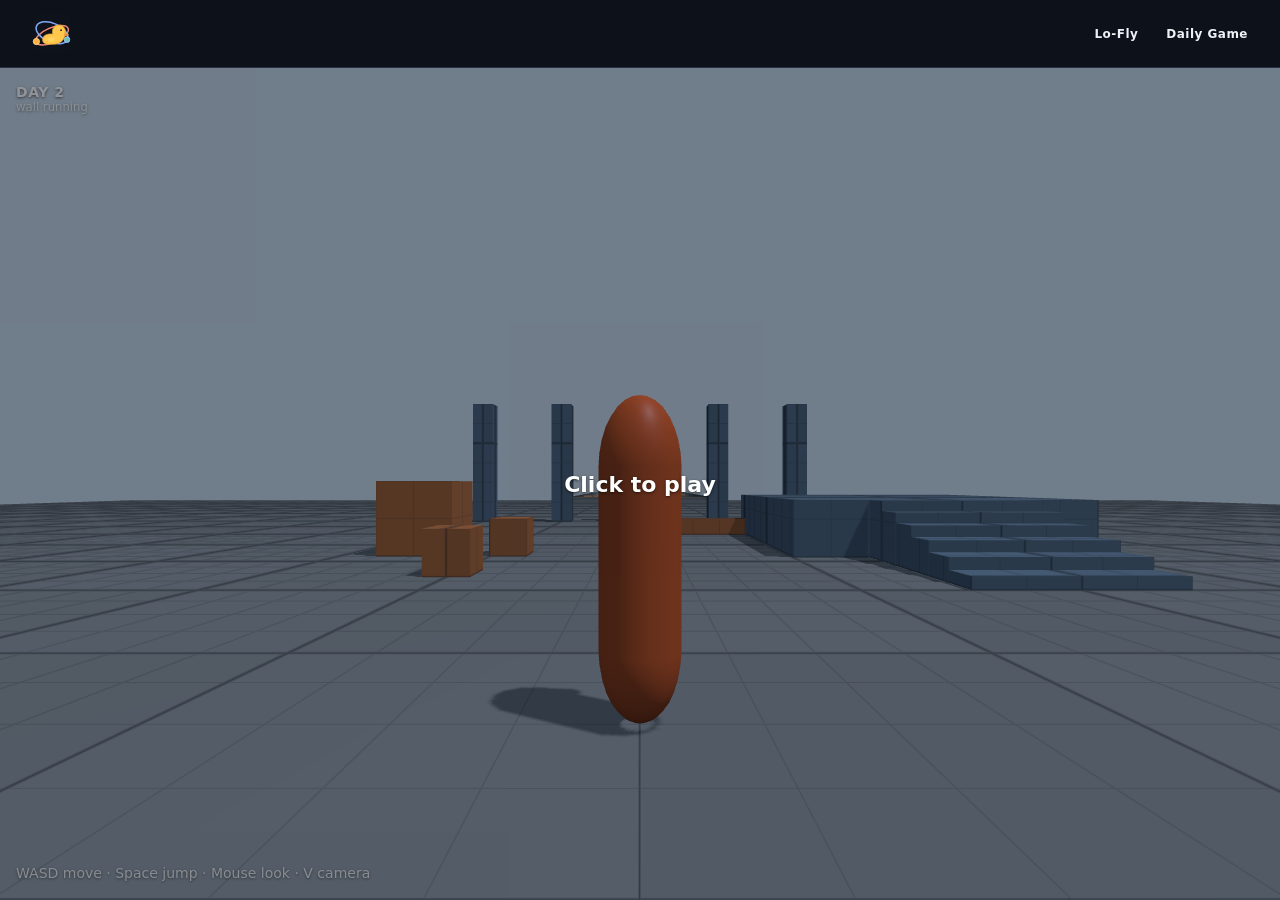
==== daily-game/index.html @ 32e73dc3 "Release jocoly.com: landing page, Lo-Fly 64edd45 and Daily Game c638921 (day 2)" ====
<!doctype html>
<html lang="en">
  <head>
    <meta charset="utf-8" />
    <meta name="viewport" content="width=device-width, initial-scale=1" />
    <meta name="theme-color" content="#0e121a" />
    <meta name="description" content="Day X of adding features from other games into my game. Play the latest build." />
    <title>Daily Game — jocoly.com</title>
    <link rel="icon" href="/assets/favicon-Bn6QUf4g.svg" type="image/svg+xml" />
    <script type="module" crossorigin src="/assets/site-ChT7_HaL.js"></script>
    <script type="module" crossorigin src="/assets/game-shell-DmfnHIkn.js"></script>
    <link rel="stylesheet" crossorigin href="/assets/site-DW9-_5zQ.css">
  </head>
  <body class="game-page">
    <a class="skip-link" href="#game">Skip to game</a>
    <header class="site-header">
      <div class="header-inner">
        <a class="brand-mark" href="/" aria-label="Home"><img src="data:image/svg+xml,%3csvg%20xmlns='http://www.w3.org/2000/svg'%20viewBox='0%200%2064%2064'%3e%3crect%20width='64'%20height='64'%20rx='15'%20fill='%230e121a'/%3e%3cellipse%20cx='32'%20cy='34'%20rx='28'%20ry='12'%20transform='rotate(-23%2032%2034)'%20fill='none'%20stroke='%23f28a77'%20stroke-width='2.4'/%3e%3cellipse%20cx='32'%20cy='30'%20rx='27'%20ry='15'%20transform='rotate(24%2032%2030)'%20fill='none'%20stroke='%237ba9f7'%20stroke-width='2.4'/%3e%3ccircle%20cx='7'%20cy='44'%20r='5'%20fill='%23ffb23f'%20stroke='%23ffe09a'%20stroke-width='1.3'/%3e%3ccircle%20cx='56'%20cy='41'%20r='4.5'%20fill='%2358b7eb'%20stroke='%23d2e9ff'%20stroke-width='1'/%3e%3cpath%20d='M54%2039c-1%200-2%201-2%202%201%200%201%201%202%202l2-1%202%201%201-2-2-1-1-2z'%20fill='%2379c988'/%3e%3cpath%20d='M17%2041c0-5.5%205.5-9%2012.5-9h3.8c-.4-1.3-.6-2.6-.6-3.8%200-6.1%204.6-10.7%2010.4-10.7s10.3%204.6%2010.3%2010.7v1.5l4.9%202.8-5.9%202.6c-1.9%208.1-8.5%2013.3-19.4%2013.3H28C21%2048.4%2017%2046.2%2017%2041Z'%20fill='%23ffc84d'%20stroke='%23e3a039'%20stroke-width='1.2'%20stroke-linejoin='round'/%3e%3cpath%20d='M51%2030.5%2059%2033l-7.4%203.1c.6-1.8.5-3.8-.6-5.6Z'%20fill='%23f28a3b'/%3e%3cpath%20d='M25%2040c4-3%208-3%2012-1-2%204-6%206-11%205'%20fill='%23ffda72'%20opacity='.65'/%3e%3ccircle%20cx='46.5'%20cy='25.8'%20r='1.5'%20fill='%2325252c'/%3e%3c/svg%3e" alt="" /></a>
        <nav class="site-nav" aria-label="Main navigation"><a href="/lo-fly/" data-lo-fly-link>Lo-Fly</a><span aria-current="page">Daily Game</span></nav>
      </div>
    </header>
    <main id="game" aria-label="Daily Game">
      <iframe class="game-frame" src="./play/" title="Daily Game" allow="fullscreen; gamepad" allowfullscreen></iframe>
    </main>
  </body>
</html>
---- assets/site-DW9-_5zQ.css ----
@layer properties{@supports (((-webkit-hyphens:none)) and (not (margin-trim:inline))) or ((-moz-orient:inline) and (not (color:rgb(from red r g b)))){*,:before,:after,::backdrop{--tw-rotate-x:initial;--tw-rotate-y:initial;--tw-rotate-z:initial;--tw-skew-x:initial;--tw-skew-y:initial;--tw-border-style:solid;--tw-shadow:0 0 #0000;--tw-shadow-color:initial;--tw-shadow-alpha:100%;--tw-inset-shadow:0 0 #0000;--tw-inset-shadow-color:initial;--tw-inset-shadow-alpha:100%;--tw-ring-color:initial;--tw-ring-shadow:0 0 #0000;--tw-inset-ring-color:initial;--tw-inset-ring-shadow:0 0 #0000;--tw-ring-inset:initial;--tw-ring-offset-width:0px;--tw-ring-offset-color:#fff;--tw-ring-offset-shadow:0 0 #0000;--tw-outline-style:solid;--tw-blur:initial;--tw-brightness:initial;--tw-contrast:initial;--tw-grayscale:initial;--tw-hue-rotate:initial;--tw-invert:initial;--tw-opacity:initial;--tw-saturate:initial;--tw-sepia:initial;--tw-drop-shadow:initial;--tw-drop-shadow-color:initial;--tw-drop-shadow-alpha:100%;--tw-drop-shadow-size:initial}}}@layer theme{:root,:host{--font-sans:-apple-system, BlinkMacSystemFont, "Segoe UI", Roboto, "Helvetica Neue", "Noto Sans", Arial, sans-serif, "Apple Color Emoji", "Segoe UI Emoji", "Segoe UI Symbol", "Noto Color Emoji";--font-mono:ui-monospace, SFMono-Regular, Menlo, Monaco, Consolas, "Liberation Mono", "Courier New", monospace;--spacing:.25rem;--default-transition-duration:.15s;--default-transition-timing-function:cubic-bezier(.4, 0, .2, 1);--default-font-family:var(--font-sans);--default-mono-font-family:var(--font-mono)}}@layer base{*,:after,:before,::backdrop{box-sizing:border-box;border:0 solid;margin:0;padding:0}::file-selector-button{box-sizing:border-box;border:0 solid;margin:0;padding:0}html,:host{-webkit-text-size-adjust:100%;tab-size:4;line-height:1.5;font-family:var(--default-font-family,-apple-system, BlinkMacSystemFont, "Segoe UI", Roboto, "Helvetica Neue", "Noto Sans", Arial, sans-serif, "Apple Color Emoji", "Segoe UI Emoji", "Segoe UI Symbol", "Noto Color Emoji");font-feature-settings:var(--default-font-feature-settings,normal);font-variation-settings:var(--default-font-variation-settings,normal);-webkit-tap-highlight-color:transparent}hr{height:0;color:inherit;border-top-width:1px}abbr:where([title]){-webkit-text-decoration:underline dotted;text-decoration:underline dotted}h1,h2,h3,h4,h5,h6{font-size:inherit;font-weight:inherit}a{color:inherit;-webkit-text-decoration:inherit;text-decoration:inherit}b,strong{font-weight:bolder}code,kbd,samp,pre{font-family:var(--default-mono-font-family,ui-monospace, SFMono-Regular, Menlo, Monaco, Consolas, "Liberation Mono", "Courier New", monospace);font-feature-settings:var(--default-mono-font-feature-settings,normal);font-variation-settings:var(--default-mono-font-variation-settings,normal);font-size:1em}small{font-size:80%}sub,sup{vertical-align:baseline;font-size:75%;line-height:0;position:relative}sub{bottom:-.25em}sup{top:-.5em}table{text-indent:0;border-color:inherit;border-collapse:collapse}:-moz-focusring:where(:not(iframe)){outline:auto}progress{vertical-align:baseline}summary{display:list-item}ol,ul,menu{list-style:none}img,svg,video,canvas,audio,iframe,embed,object{vertical-align:middle;display:block}img,video{max-width:100%;height:auto}button,input,select,optgroup,textarea{font:inherit;font-feature-settings:inherit;font-variation-settings:inherit;letter-spacing:inherit;color:inherit;opacity:1;background-color:#0000;border-radius:0}::file-selector-button{font:inherit;font-feature-settings:inherit;font-variation-settings:inherit;letter-spacing:inherit;color:inherit;opacity:1;background-color:#0000;border-radius:0}:where(select:is([multiple],[size])) optgroup{font-weight:bolder}:where(select:is([multiple],[size])) optgroup option{padding-inline-start:20px}::file-selector-button{margin-inline-end:4px}::placeholder{opacity:1}@supports (not ((-webkit-appearance:-apple-pay-button))) or (contain-intrinsic-size:1px){::placeholder{color:currentColor}@supports (color:color-mix(in lab,red,red)){::placeholder{color:color-mix(in oklab,currentcolor 50%,transparent)}}}textarea{resize:vertical}::-webkit-search-decoration{-webkit-appearance:none}::-webkit-date-and-time-value{min-height:1lh;text-align:inherit}::-webkit-datetime-edit{display:inline-flex}::-webkit-datetime-edit-fields-wrapper{padding:0}::-webkit-datetime-edit{padding-block:0}::-webkit-datetime-edit-year-field{padding-block:0}::-webkit-datetime-edit-month-field{padding-block:0}::-webkit-datetime-edit-day-field{padding-block:0}::-webkit-datetime-edit-hour-field{padding-block:0}::-webkit-datetime-edit-minute-field{padding-block:0}::-webkit-datetime-edit-second-field{padding-block:0}::-webkit-datetime-edit-millisecond-field{padding-block:0}::-webkit-datetime-edit-meridiem-field{padding-block:0}::-webkit-calendar-picker-indicator{line-height:1}:-moz-ui-invalid{box-shadow:none}button,input:where([type=button],[type=reset],[type=submit]){appearance:button}::file-selector-button{appearance:button}::-webkit-inner-spin-button{height:auto}::-webkit-outer-spin-button{height:auto}[hidden]:where(:not([hidden=until-found])){display:none!important}}@layer components;@layer utilities{.visible{visibility:visible}.sr-only{clip-path:inset(50%);white-space:nowrap;border-width:0;width:1px;height:1px;margin:-1px;padding:0;position:absolute;overflow:hidden}.fixed{position:fixed}.relative{position:relative}.static{position:static}.block{display:block}.grid{display:grid}.hidden{display:none}.h-9{height:calc(var(--spacing) * 9)}.transform{transform:var(--tw-rotate-x,) var(--tw-rotate-y,) var(--tw-rotate-z,) var(--tw-skew-x,) var(--tw-skew-y,)}.border{border-style:var(--tw-border-style);border-width:1px}.italic{font-style:italic}.antialiased{-webkit-font-smoothing:antialiased;-moz-osx-font-smoothing:grayscale}.shadow{--tw-shadow:0 1px 3px 0 var(--tw-shadow-color,#0000001a), 0 1px 2px -1px var(--tw-shadow-color,#0000001a);box-shadow:var(--tw-inset-shadow),var(--tw-inset-ring-shadow),var(--tw-ring-offset-shadow),var(--tw-ring-shadow),var(--tw-shadow)}.ring{--tw-ring-shadow:var(--tw-ring-inset,) 0 0 0 calc(1px + var(--tw-ring-offset-width)) var(--tw-ring-color,currentcolor);box-shadow:var(--tw-inset-shadow),var(--tw-inset-ring-shadow),var(--tw-ring-offset-shadow),var(--tw-ring-shadow),var(--tw-shadow)}.outline{outline-style:var(--tw-outline-style);outline-width:1px}.invert{--tw-invert:invert(100%);filter:var(--tw-blur,) var(--tw-brightness,) var(--tw-contrast,) var(--tw-grayscale,) var(--tw-hue-rotate,) var(--tw-invert,) var(--tw-saturate,) var(--tw-sepia,) var(--tw-drop-shadow,)}.filter{filter:var(--tw-blur,) var(--tw-brightness,) var(--tw-contrast,) var(--tw-grayscale,) var(--tw-hue-rotate,) var(--tw-invert,) var(--tw-saturate,) var(--tw-sepia,) var(--tw-drop-shadow,)}.transition{transition-property:color,background-color,border-color,outline-color,text-decoration-color,fill,stroke,--tw-gradient-from,--tw-gradient-via,--tw-gradient-to,opacity,box-shadow,transform,translate,scale,rotate,filter,-webkit-backdrop-filter,backdrop-filter,display,content-visibility,overlay,pointer-events;transition-timing-function:var(--tw-ease,var(--default-transition-timing-function));transition-duration:var(--tw-duration,var(--default-transition-duration))}}:root{color-scheme:dark}html{scroll-behavior:smooth}body{color:#eef1f6;background:#0e121a;flex-direction:column;min-height:100svh;margin:0;font-family:Inter,ui-sans-serif,system-ui,sans-serif;display:flex}a{color:inherit;text-decoration:none}button{font:inherit}a:focus-visible,button:focus-visible{outline-offset:5px;outline:2px solid #aabdff}.sr-only{clip:rect(0,0,0,0);white-space:nowrap;border:0;width:1px;height:1px;margin:-1px;padding:0;position:absolute;overflow:hidden}.skip-link{z-index:100;color:#0e121a;background:#e8edff;padding:10px 14px;position:fixed;top:-70px;left:12px}.skip-link:focus{top:12px}.site-header{-webkit-backdrop-filter:blur(18px);backdrop-filter:blur(18px);z-index:5;background:#0e121aeb;border-bottom:1px solid #293140;flex:none;height:68px}.header-inner{justify-content:space-between;align-items:center;width:min(100% - 64px,1280px);height:100%;margin-inline:auto;display:flex}.brand-mark{place-items:center;width:40px;height:40px;display:grid}.brand-mark img{width:40px;height:40px;display:block}.site-nav{letter-spacing:.04em;gap:28px;font-size:12px;font-weight:650;display:flex}.site-nav a,.site-nav [aria-current=page]{align-items:center;padding:12px 0;display:inline-flex}.site-nav a:hover{color:#aabdff}main{flex:1;min-height:0;display:grid}.hero{isolation:isolate;place-items:center;min-height:calc(100svh - 130px);display:grid;position:relative;overflow:hidden}.space-field,.space-objects{pointer-events:none;width:100%;height:100%;display:block;position:absolute;inset:0}.space-field{z-index:0}.space-objects{z-index:1;opacity:.65}.hero-art{aspect-ratio:1;z-index:2;pointer-events:none;width:min(100vw - 32px,100svh - 142px,850px);position:relative}.art-halo{filter:blur(38px);background:radial-gradient(circle,#d4933222 4%,#4b68a31b 47%,#0000 76%);border-radius:50%;position:absolute;inset:11%}.scene-canvas{opacity:0;pointer-events:none;width:100%;height:100%;transition:opacity .4s;display:block;position:absolute;inset:0}.hero-art.scene-ready .scene-canvas{opacity:1}.duck-hit-target{z-index:1;pointer-events:auto;touch-action:pan-y;background:0 0;border:0;width:56%;height:67%;padding:0;position:absolute;top:17%;left:22%}.duck-hit-target:disabled{pointer-events:none}.duck-hit-target:focus-visible{border-radius:50%;outline:2px solid #aabdff}.site-footer{color:#8f9aae;letter-spacing:.09em;border-top:1px solid #30394a;flex:none;justify-content:space-between;align-items:center;width:min(100% - 64px,1280px);min-height:60px;margin-inline:auto;font-size:10px;font-weight:650;display:flex}.game-page{height:100svh;overflow:hidden}.game-page main{flex:1;min-height:0;display:block}.game-frame{background:#101b22;border:0;width:100%;height:100%;display:block}@media(max-width:520px){.site-header{height:58px}.header-inner,.site-footer{width:calc(100% - 36px)}.hero{min-height:calc(100svh - 112px)}.hero-art{width:min(100vw - 4px,100svh - 126px)}.site-footer{min-height:54px}}@media(prefers-reduced-motion:reduce){html{scroll-behavior:auto}.scene-canvas{transition:none}}@property --tw-rotate-x{syntax:"*";inherits:false}@property --tw-rotate-y{syntax:"*";inherits:false}@property --tw-rotate-z{syntax:"*";inherits:false}@property --tw-skew-x{syntax:"*";inherits:false}@property --tw-skew-y{syntax:"*";inherits:false}@property --tw-border-style{syntax:"*";inherits:false;initial-value:solid}@property --tw-shadow{syntax:"*";inherits:false;initial-value:0 0 #0000}@property --tw-shadow-color{syntax:"*";inherits:false}@property --tw-shadow-alpha{syntax:"<percentage>";inherits:false;initial-value:100%}@property --tw-inset-shadow{syntax:"*";inherits:false;initial-value:0 0 #0000}@property --tw-inset-shadow-color{syntax:"*";inherits:false}@property --tw-inset-shadow-alpha{syntax:"<percentage>";inherits:false;initial-value:100%}@property --tw-ring-color{syntax:"*";inherits:false}@property --tw-ring-shadow{syntax:"*";inherits:false;initial-value:0 0 #0000}@property --tw-inset-ring-color{syntax:"*";inherits:false}@property --tw-inset-ring-shadow{syntax:"*";inherits:false;initial-value:0 0 #0000}@property --tw-ring-inset{syntax:"*";inherits:false}@property --tw-ring-offset-width{syntax:"<length>";inherits:false;initial-value:0}@property --tw-ring-offset-color{syntax:"*";inherits:false;initial-value:#fff}@property --tw-ring-offset-shadow{syntax:"*";inherits:false;initial-value:0 0 #0000}@property --tw-outline-style{syntax:"*";inherits:false;initial-value:solid}@property --tw-blur{syntax:"*";inherits:false}@property --tw-brightness{syntax:"*";inherits:false}@property --tw-contrast{syntax:"*";inherits:false}@property --tw-grayscale{syntax:"*";inherits:false}@property --tw-hue-rotate{syntax:"*";inherits:false}@property --tw-invert{syntax:"*";inherits:false}@property --tw-opacity{syntax:"*";inherits:false}@property --tw-saturate{syntax:"*";inherits:false}@property --tw-sepia{syntax:"*";inherits:false}@property --tw-drop-shadow{syntax:"*";inherits:false}@property --tw-drop-shadow-color{syntax:"*";inherits:false}@property --tw-drop-shadow-alpha{syntax:"<percentage>";inherits:false;initial-value:100%}@property --tw-drop-shadow-size{syntax:"*";inherits:false}
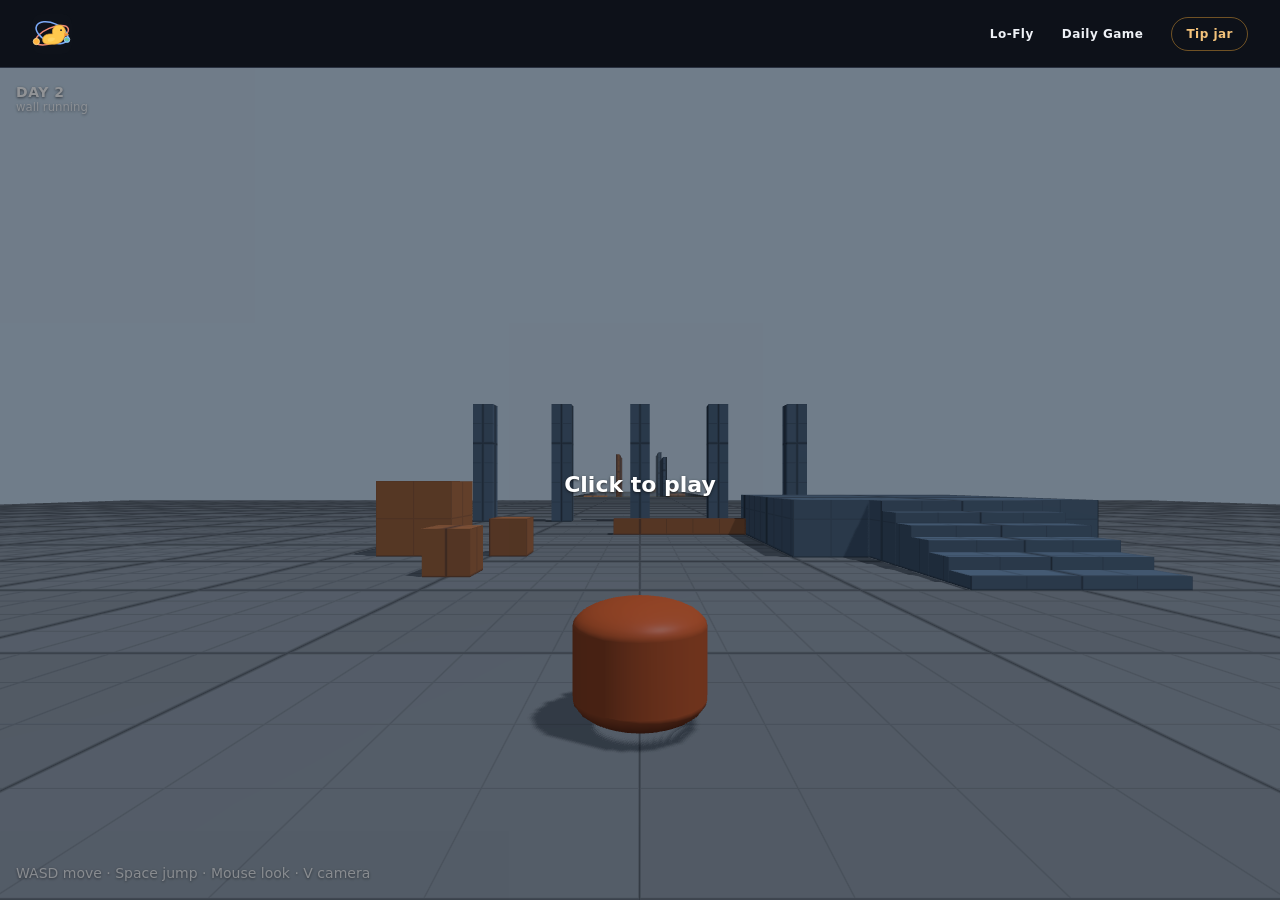
==== commit 7e6a02cf: "Release the Ko-fi tip jar from jocoly-site faf30bc with Lo-Fly 64edd45 and Daily Game c638921" ====
--- a/daily-game/index.html
+++ b/daily-game/index.html
@@ -7,16 +7,19 @@
     <meta name="description" content="Day X of adding features from other games into my game. Play the latest build." />
     <title>Daily Game — jocoly.com</title>
     <link rel="icon" href="/assets/favicon-Bn6QUf4g.svg" type="image/svg+xml" />
-    <script type="module" crossorigin src="/assets/site-ChT7_HaL.js"></script>
-    <script type="module" crossorigin src="/assets/game-shell-DmfnHIkn.js"></script>
-    <link rel="stylesheet" crossorigin href="/assets/site-DW9-_5zQ.css">
+    <script type="module" crossorigin src="/assets/site-DMFkicKi.js"></script>
+    <script type="module" crossorigin src="/assets/game-shell-CRyzsIb9.js"></script>
+    <link rel="stylesheet" crossorigin href="/assets/site-DRR5UtnZ.css">
   </head>
   <body class="game-page">
     <a class="skip-link" href="#game">Skip to game</a>
     <header class="site-header">
       <div class="header-inner">
         <a class="brand-mark" href="/" aria-label="Home"><img src="data:image/svg+xml,%3csvg%20xmlns='http://www.w3.org/2000/svg'%20viewBox='0%200%2064%2064'%3e%3crect%20width='64'%20height='64'%20rx='15'%20fill='%230e121a'/%3e%3cellipse%20cx='32'%20cy='34'%20rx='28'%20ry='12'%20transform='rotate(-23%2032%2034)'%20fill='none'%20stroke='%23f28a77'%20stroke-width='2.4'/%3e%3cellipse%20cx='32'%20cy='30'%20rx='27'%20ry='15'%20transform='rotate(24%2032%2030)'%20fill='none'%20stroke='%237ba9f7'%20stroke-width='2.4'/%3e%3ccircle%20cx='7'%20cy='44'%20r='5'%20fill='%23ffb23f'%20stroke='%23ffe09a'%20stroke-width='1.3'/%3e%3ccircle%20cx='56'%20cy='41'%20r='4.5'%20fill='%2358b7eb'%20stroke='%23d2e9ff'%20stroke-width='1'/%3e%3cpath%20d='M54%2039c-1%200-2%201-2%202%201%200%201%201%202%202l2-1%202%201%201-2-2-1-1-2z'%20fill='%2379c988'/%3e%3cpath%20d='M17%2041c0-5.5%205.5-9%2012.5-9h3.8c-.4-1.3-.6-2.6-.6-3.8%200-6.1%204.6-10.7%2010.4-10.7s10.3%204.6%2010.3%2010.7v1.5l4.9%202.8-5.9%202.6c-1.9%208.1-8.5%2013.3-19.4%2013.3H28C21%2048.4%2017%2046.2%2017%2041Z'%20fill='%23ffc84d'%20stroke='%23e3a039'%20stroke-width='1.2'%20stroke-linejoin='round'/%3e%3cpath%20d='M51%2030.5%2059%2033l-7.4%203.1c.6-1.8.5-3.8-.6-5.6Z'%20fill='%23f28a3b'/%3e%3cpath%20d='M25%2040c4-3%208-3%2012-1-2%204-6%206-11%205'%20fill='%23ffda72'%20opacity='.65'/%3e%3ccircle%20cx='46.5'%20cy='25.8'%20r='1.5'%20fill='%2325252c'/%3e%3c/svg%3e" alt="" /></a>
-        <nav class="site-nav" aria-label="Main navigation"><a href="/lo-fly/" data-lo-fly-link>Lo-Fly</a><span aria-current="page">Daily Game</span></nav>
+        <div class="header-actions">
+          <nav class="site-nav" aria-label="Main navigation"><a href="/lo-fly/" data-lo-fly-link>Lo-Fly</a><span aria-current="page">Daily Game</span></nav>
+          <a class="tip-jar" href="https://ko-fi.com/jocoly" target="_blank" rel="noopener" aria-label="Tip jar on Ko-fi (opens in a new tab)">Tip jar</a>
+        </div>
       </div>
     </header>
     <main id="game" aria-label="Daily Game">
--- a/assets/site-DRR5UtnZ.css
+++ b/assets/site-DRR5UtnZ.css
@@ -0,0 +1 @@
+@layer properties{@supports (((-webkit-hyphens:none)) and (not (margin-trim:inline))) or ((-moz-orient:inline) and (not (color:rgb(from red r g b)))){*,:before,:after,::backdrop{--tw-rotate-x:initial;--tw-rotate-y:initial;--tw-rotate-z:initial;--tw-skew-x:initial;--tw-skew-y:initial;--tw-border-style:solid;--tw-shadow:0 0 #0000;--tw-shadow-color:initial;--tw-shadow-alpha:100%;--tw-inset-shadow:0 0 #0000;--tw-inset-shadow-color:initial;--tw-inset-shadow-alpha:100%;--tw-ring-color:initial;--tw-ring-shadow:0 0 #0000;--tw-inset-ring-color:initial;--tw-inset-ring-shadow:0 0 #0000;--tw-ring-inset:initial;--tw-ring-offset-width:0px;--tw-ring-offset-color:#fff;--tw-ring-offset-shadow:0 0 #0000;--tw-outline-style:solid;--tw-blur:initial;--tw-brightness:initial;--tw-contrast:initial;--tw-grayscale:initial;--tw-hue-rotate:initial;--tw-invert:initial;--tw-opacity:initial;--tw-saturate:initial;--tw-sepia:initial;--tw-drop-shadow:initial;--tw-drop-shadow-color:initial;--tw-drop-shadow-alpha:100%;--tw-drop-shadow-size:initial}}}@layer theme{:root,:host{--font-sans:-apple-system, BlinkMacSystemFont, "Segoe UI", Roboto, "Helvetica Neue", "Noto Sans", Arial, sans-serif, "Apple Color Emoji", "Segoe UI Emoji", "Segoe UI Symbol", "Noto Color Emoji";--font-mono:ui-monospace, SFMono-Regular, Menlo, Monaco, Consolas, "Liberation Mono", "Courier New", monospace;--spacing:.25rem;--default-transition-duration:.15s;--default-transition-timing-function:cubic-bezier(.4, 0, .2, 1);--default-font-family:var(--font-sans);--default-mono-font-family:var(--font-mono)}}@layer base{*,:after,:before,::backdrop{box-sizing:border-box;border:0 solid;margin:0;padding:0}::file-selector-button{box-sizing:border-box;border:0 solid;margin:0;padding:0}html,:host{-webkit-text-size-adjust:100%;tab-size:4;line-height:1.5;font-family:var(--default-font-family,-apple-system, BlinkMacSystemFont, "Segoe UI", Roboto, "Helvetica Neue", "Noto Sans", Arial, sans-serif, "Apple Color Emoji", "Segoe UI Emoji", "Segoe UI Symbol", "Noto Color Emoji");font-feature-settings:var(--default-font-feature-settings,normal);font-variation-settings:var(--default-font-variation-settings,normal);-webkit-tap-highlight-color:transparent}hr{height:0;color:inherit;border-top-width:1px}abbr:where([title]){-webkit-text-decoration:underline dotted;text-decoration:underline dotted}h1,h2,h3,h4,h5,h6{font-size:inherit;font-weight:inherit}a{color:inherit;-webkit-text-decoration:inherit;text-decoration:inherit}b,strong{font-weight:bolder}code,kbd,samp,pre{font-family:var(--default-mono-font-family,ui-monospace, SFMono-Regular, Menlo, Monaco, Consolas, "Liberation Mono", "Courier New", monospace);font-feature-settings:var(--default-mono-font-feature-settings,normal);font-variation-settings:var(--default-mono-font-variation-settings,normal);font-size:1em}small{font-size:80%}sub,sup{vertical-align:baseline;font-size:75%;line-height:0;position:relative}sub{bottom:-.25em}sup{top:-.5em}table{text-indent:0;border-color:inherit;border-collapse:collapse}:-moz-focusring:where(:not(iframe)){outline:auto}progress{vertical-align:baseline}summary{display:list-item}ol,ul,menu{list-style:none}img,svg,video,canvas,audio,iframe,embed,object{vertical-align:middle;display:block}img,video{max-width:100%;height:auto}button,input,select,optgroup,textarea{font:inherit;font-feature-settings:inherit;font-variation-settings:inherit;letter-spacing:inherit;color:inherit;opacity:1;background-color:#0000;border-radius:0}::file-selector-button{font:inherit;font-feature-settings:inherit;font-variation-settings:inherit;letter-spacing:inherit;color:inherit;opacity:1;background-color:#0000;border-radius:0}:where(select:is([multiple],[size])) optgroup{font-weight:bolder}:where(select:is([multiple],[size])) optgroup option{padding-inline-start:20px}::file-selector-button{margin-inline-end:4px}::placeholder{opacity:1}@supports (not ((-webkit-appearance:-apple-pay-button))) or (contain-intrinsic-size:1px){::placeholder{color:currentColor}@supports (color:color-mix(in lab,red,red)){::placeholder{color:color-mix(in oklab,currentcolor 50%,transparent)}}}textarea{resize:vertical}::-webkit-search-decoration{-webkit-appearance:none}::-webkit-date-and-time-value{min-height:1lh;text-align:inherit}::-webkit-datetime-edit{display:inline-flex}::-webkit-datetime-edit-fields-wrapper{padding:0}::-webkit-datetime-edit{padding-block:0}::-webkit-datetime-edit-year-field{padding-block:0}::-webkit-datetime-edit-month-field{padding-block:0}::-webkit-datetime-edit-day-field{padding-block:0}::-webkit-datetime-edit-hour-field{padding-block:0}::-webkit-datetime-edit-minute-field{padding-block:0}::-webkit-datetime-edit-second-field{padding-block:0}::-webkit-datetime-edit-millisecond-field{padding-block:0}::-webkit-datetime-edit-meridiem-field{padding-block:0}::-webkit-calendar-picker-indicator{line-height:1}:-moz-ui-invalid{box-shadow:none}button,input:where([type=button],[type=reset],[type=submit]){appearance:button}::file-selector-button{appearance:button}::-webkit-inner-spin-button{height:auto}::-webkit-outer-spin-button{height:auto}[hidden]:where(:not([hidden=until-found])){display:none!important}}@layer components;@layer utilities{.visible{visibility:visible}.sr-only{clip-path:inset(50%);white-space:nowrap;border-width:0;width:1px;height:1px;margin:-1px;padding:0;position:absolute;overflow:hidden}.fixed{position:fixed}.relative{position:relative}.static{position:static}.block{display:block}.grid{display:grid}.hidden{display:none}.h-9{height:calc(var(--spacing) * 9)}.transform{transform:var(--tw-rotate-x,) var(--tw-rotate-y,) var(--tw-rotate-z,) var(--tw-skew-x,) var(--tw-skew-y,)}.border{border-style:var(--tw-border-style);border-width:1px}.italic{font-style:italic}.antialiased{-webkit-font-smoothing:antialiased;-moz-osx-font-smoothing:grayscale}.shadow{--tw-shadow:0 1px 3px 0 var(--tw-shadow-color,#0000001a), 0 1px 2px -1px var(--tw-shadow-color,#0000001a);box-shadow:var(--tw-inset-shadow),var(--tw-inset-ring-shadow),var(--tw-ring-offset-shadow),var(--tw-ring-shadow),var(--tw-shadow)}.ring{--tw-ring-shadow:var(--tw-ring-inset,) 0 0 0 calc(1px + var(--tw-ring-offset-width)) var(--tw-ring-color,currentcolor);box-shadow:var(--tw-inset-shadow),var(--tw-inset-ring-shadow),var(--tw-ring-offset-shadow),var(--tw-ring-shadow),var(--tw-shadow)}.outline{outline-style:var(--tw-outline-style);outline-width:1px}.invert{--tw-invert:invert(100%);filter:var(--tw-blur,) var(--tw-brightness,) var(--tw-contrast,) var(--tw-grayscale,) var(--tw-hue-rotate,) var(--tw-invert,) var(--tw-saturate,) var(--tw-sepia,) var(--tw-drop-shadow,)}.filter{filter:var(--tw-blur,) var(--tw-brightness,) var(--tw-contrast,) var(--tw-grayscale,) var(--tw-hue-rotate,) var(--tw-invert,) var(--tw-saturate,) var(--tw-sepia,) var(--tw-drop-shadow,)}.transition{transition-property:color,background-color,border-color,outline-color,text-decoration-color,fill,stroke,--tw-gradient-from,--tw-gradient-via,--tw-gradient-to,opacity,box-shadow,transform,translate,scale,rotate,filter,-webkit-backdrop-filter,backdrop-filter,display,content-visibility,overlay,pointer-events;transition-timing-function:var(--tw-ease,var(--default-transition-timing-function));transition-duration:var(--tw-duration,var(--default-transition-duration))}}:root{color-scheme:dark}html{scroll-behavior:smooth}body{color:#eef1f6;background:#0e121a;flex-direction:column;min-height:100svh;margin:0;font-family:Inter,ui-sans-serif,system-ui,sans-serif;display:flex}a{color:inherit;text-decoration:none}button{font:inherit}a:focus-visible,button:focus-visible{outline-offset:5px;outline:2px solid #aabdff}.sr-only{clip:rect(0,0,0,0);white-space:nowrap;border:0;width:1px;height:1px;margin:-1px;padding:0;position:absolute;overflow:hidden}.skip-link{z-index:100;color:#0e121a;background:#e8edff;padding:10px 14px;position:fixed;top:-70px;left:12px}.skip-link:focus{top:12px}.site-header{-webkit-backdrop-filter:blur(18px);backdrop-filter:blur(18px);z-index:5;background:#0e121aeb;border-bottom:1px solid #293140;flex:none;height:68px}.header-inner{justify-content:space-between;align-items:center;width:min(100% - 64px,1280px);height:100%;margin-inline:auto;display:flex}.brand-mark{place-items:center;width:40px;height:40px;display:grid}.brand-mark img{width:40px;height:40px;display:block}.site-nav{letter-spacing:.04em;gap:28px;font-size:12px;font-weight:650;display:flex}.site-nav a,.site-nav [aria-current=page]{align-items:center;padding:12px 0;display:inline-flex}.site-nav a:hover{color:#aabdff}.header-actions{align-items:center;gap:28px;display:flex}.tip-jar{color:#f3c27a;letter-spacing:.04em;white-space:nowrap;border:1px solid #d4933280;border-radius:999px;align-items:center;padding:7px 14px;font-size:12px;font-weight:650;transition:background-color .15s,border-color .15s;display:inline-flex}.tip-jar:hover{background:#d4933224;border-color:#d49332}main{flex:1;min-height:0;display:grid}.hero{isolation:isolate;place-items:center;min-height:calc(100svh - 130px);display:grid;position:relative;overflow:hidden}.space-field,.space-objects{pointer-events:none;width:100%;height:100%;display:block;position:absolute;inset:0}.space-field{z-index:0}.space-objects{z-index:1;opacity:.65}.hero-art{aspect-ratio:1;z-index:2;pointer-events:none;width:min(100vw - 32px,100svh - 142px,850px);position:relative}.art-halo{filter:blur(38px);background:radial-gradient(circle,#d4933222 4%,#4b68a31b 47%,#0000 76%);border-radius:50%;position:absolute;inset:11%}.scene-canvas{opacity:0;pointer-events:none;width:100%;height:100%;transition:opacity .4s;display:block;position:absolute;inset:0}.hero-art.scene-ready .scene-canvas{opacity:1}.duck-hit-target{z-index:1;pointer-events:auto;touch-action:pan-y;background:0 0;border:0;width:56%;height:67%;padding:0;position:absolute;top:17%;left:22%}.duck-hit-target:disabled{pointer-events:none}.duck-hit-target:focus-visible{border-radius:50%;outline:2px solid #aabdff}.site-footer{color:#8f9aae;letter-spacing:.09em;border-top:1px solid #30394a;flex:none;justify-content:space-between;align-items:center;width:min(100% - 64px,1280px);min-height:60px;margin-inline:auto;font-size:10px;font-weight:650;display:flex}.game-page{height:100svh;overflow:hidden}.game-page main{flex:1;min-height:0;display:block}.game-frame{background:#101b22;border:0;width:100%;height:100%;display:block}@media(max-width:520px){.site-header{height:58px}.header-inner,.site-footer{width:calc(100% - 36px)}.header-actions,.site-nav{gap:18px}.tip-jar{padding:6px 11px}.hero{min-height:calc(100svh - 112px)}.hero-art{width:min(100vw - 4px,100svh - 126px)}.site-footer{min-height:54px}}@media(prefers-reduced-motion:reduce){html{scroll-behavior:auto}.scene-canvas{transition:none}}@property --tw-rotate-x{syntax:"*";inherits:false}@property --tw-rotate-y{syntax:"*";inherits:false}@property --tw-rotate-z{syntax:"*";inherits:false}@property --tw-skew-x{syntax:"*";inherits:false}@property --tw-skew-y{syntax:"*";inherits:false}@property --tw-border-style{syntax:"*";inherits:false;initial-value:solid}@property --tw-shadow{syntax:"*";inherits:false;initial-value:0 0 #0000}@property --tw-shadow-color{syntax:"*";inherits:false}@property --tw-shadow-alpha{syntax:"<percentage>";inherits:false;initial-value:100%}@property --tw-inset-shadow{syntax:"*";inherits:false;initial-value:0 0 #0000}@property --tw-inset-shadow-color{syntax:"*";inherits:false}@property --tw-inset-shadow-alpha{syntax:"<percentage>";inherits:false;initial-value:100%}@property --tw-ring-color{syntax:"*";inherits:false}@property --tw-ring-shadow{syntax:"*";inherits:false;initial-value:0 0 #0000}@property --tw-inset-ring-color{syntax:"*";inherits:false}@property --tw-inset-ring-shadow{syntax:"*";inherits:false;initial-value:0 0 #0000}@property --tw-ring-inset{syntax:"*";inherits:false}@property --tw-ring-offset-width{syntax:"<length>";inherits:false;initial-value:0}@property --tw-ring-offset-color{syntax:"*";inherits:false;initial-value:#fff}@property --tw-ring-offset-shadow{syntax:"*";inherits:false;initial-value:0 0 #0000}@property --tw-outline-style{syntax:"*";inherits:false;initial-value:solid}@property --tw-blur{syntax:"*";inherits:false}@property --tw-brightness{syntax:"*";inherits:false}@property --tw-contrast{syntax:"*";inherits:false}@property --tw-grayscale{syntax:"*";inherits:false}@property --tw-hue-rotate{syntax:"*";inherits:false}@property --tw-invert{syntax:"*";inherits:false}@property --tw-opacity{syntax:"*";inherits:false}@property --tw-saturate{syntax:"*";inherits:false}@property --tw-sepia{syntax:"*";inherits:false}@property --tw-drop-shadow{syntax:"*";inherits:false}@property --tw-drop-shadow-color{syntax:"*";inherits:false}@property --tw-drop-shadow-alpha{syntax:"<percentage>";inherits:false;initial-value:100%}@property --tw-drop-shadow-size{syntax:"*";inherits:false}
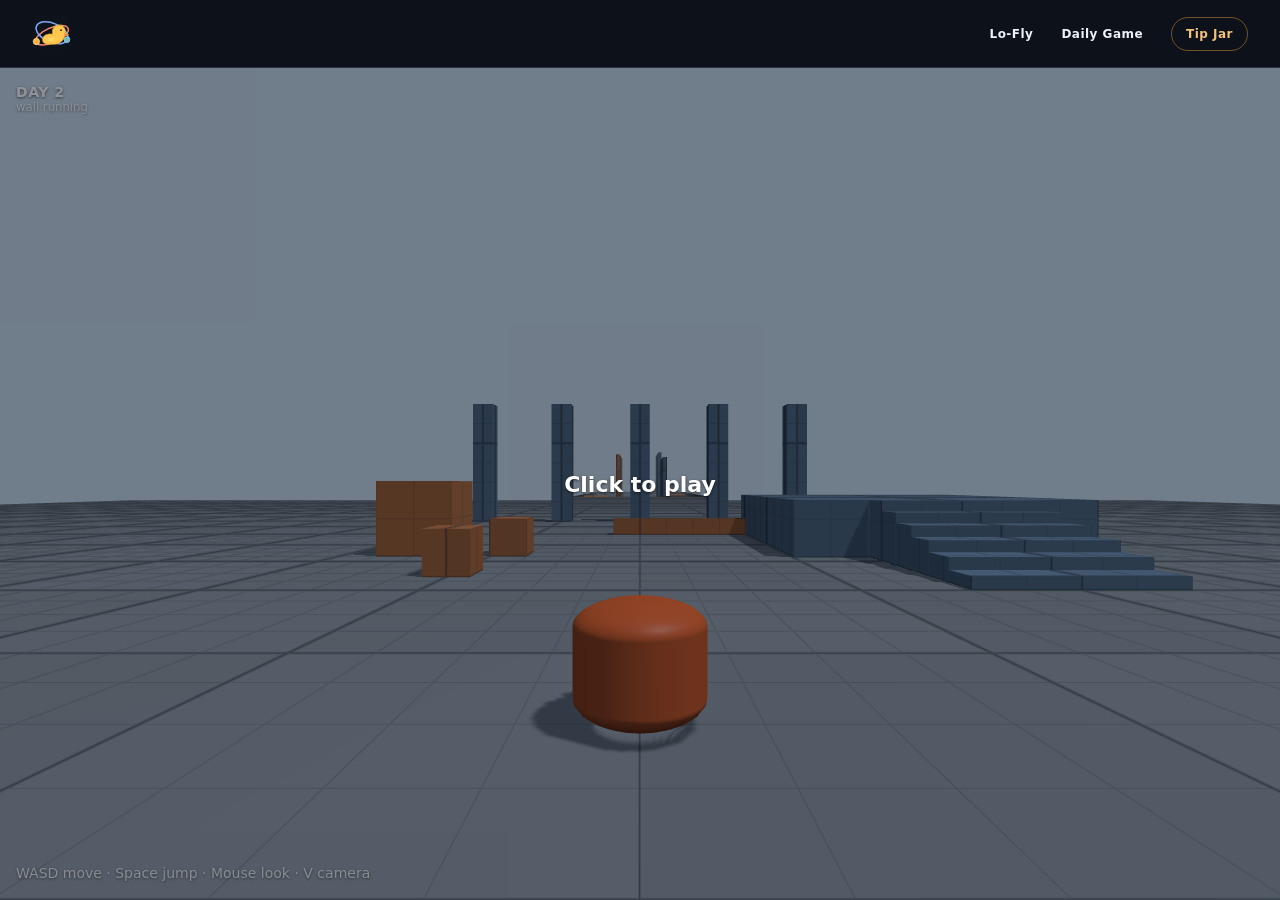
==== commit aa1337ad: "Release the Tip Jar capitalization from jocoly-site 5f075a7 with Lo-Fly 64edd45 and Daily Game c6389" ====
--- a/daily-game/index.html
+++ b/daily-game/index.html
@@ -18,7 +18,7 @@
         <a class="brand-mark" href="/" aria-label="Home"><img src="data:image/svg+xml,%3csvg%20xmlns='http://www.w3.org/2000/svg'%20viewBox='0%200%2064%2064'%3e%3crect%20width='64'%20height='64'%20rx='15'%20fill='%230e121a'/%3e%3cellipse%20cx='32'%20cy='34'%20rx='28'%20ry='12'%20transform='rotate(-23%2032%2034)'%20fill='none'%20stroke='%23f28a77'%20stroke-width='2.4'/%3e%3cellipse%20cx='32'%20cy='30'%20rx='27'%20ry='15'%20transform='rotate(24%2032%2030)'%20fill='none'%20stroke='%237ba9f7'%20stroke-width='2.4'/%3e%3ccircle%20cx='7'%20cy='44'%20r='5'%20fill='%23ffb23f'%20stroke='%23ffe09a'%20stroke-width='1.3'/%3e%3ccircle%20cx='56'%20cy='41'%20r='4.5'%20fill='%2358b7eb'%20stroke='%23d2e9ff'%20stroke-width='1'/%3e%3cpath%20d='M54%2039c-1%200-2%201-2%202%201%200%201%201%202%202l2-1%202%201%201-2-2-1-1-2z'%20fill='%2379c988'/%3e%3cpath%20d='M17%2041c0-5.5%205.5-9%2012.5-9h3.8c-.4-1.3-.6-2.6-.6-3.8%200-6.1%204.6-10.7%2010.4-10.7s10.3%204.6%2010.3%2010.7v1.5l4.9%202.8-5.9%202.6c-1.9%208.1-8.5%2013.3-19.4%2013.3H28C21%2048.4%2017%2046.2%2017%2041Z'%20fill='%23ffc84d'%20stroke='%23e3a039'%20stroke-width='1.2'%20stroke-linejoin='round'/%3e%3cpath%20d='M51%2030.5%2059%2033l-7.4%203.1c.6-1.8.5-3.8-.6-5.6Z'%20fill='%23f28a3b'/%3e%3cpath%20d='M25%2040c4-3%208-3%2012-1-2%204-6%206-11%205'%20fill='%23ffda72'%20opacity='.65'/%3e%3ccircle%20cx='46.5'%20cy='25.8'%20r='1.5'%20fill='%2325252c'/%3e%3c/svg%3e" alt="" /></a>
         <div class="header-actions">
           <nav class="site-nav" aria-label="Main navigation"><a href="/lo-fly/" data-lo-fly-link>Lo-Fly</a><span aria-current="page">Daily Game</span></nav>
-          <a class="tip-jar" href="https://ko-fi.com/jocoly" target="_blank" rel="noopener" aria-label="Tip jar on Ko-fi (opens in a new tab)">Tip jar</a>
+          <a class="tip-jar" href="https://ko-fi.com/jocoly" target="_blank" rel="noopener" aria-label="Tip Jar on Ko-fi (opens in a new tab)">Tip Jar</a>
         </div>
       </div>
     </header>
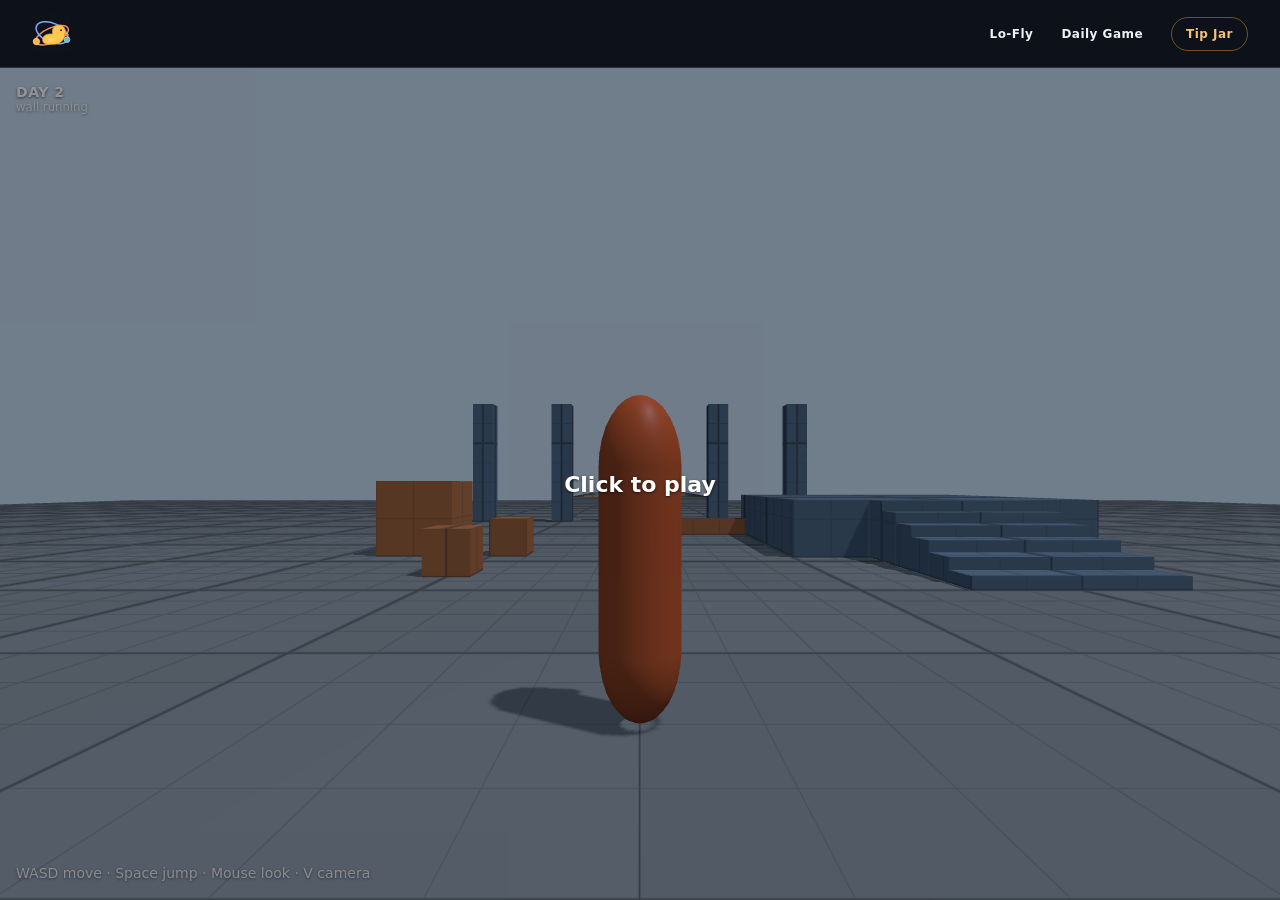
==== commit 25b15de4: "Release preload-proof visitor stats from jocoly-site 34056af with Lo-Fly 64edd45 and Daily Game c638" ====
--- a/daily-game/index.html
+++ b/daily-game/index.html
@@ -7,8 +7,8 @@
     <meta name="description" content="Day X of adding features from other games into my game. Play the latest build." />
     <title>Daily Game — jocoly.com</title>
     <link rel="icon" href="/assets/favicon-Bn6QUf4g.svg" type="image/svg+xml" />
-    <script type="module" crossorigin src="/assets/site-DMFkicKi.js"></script>
-    <script type="module" crossorigin src="/assets/game-shell-CRyzsIb9.js"></script>
+    <script type="module" crossorigin src="/assets/site-CkQsY_3x.js"></script>
+    <script type="module" crossorigin src="/assets/game-shell-HwiSUkXV.js"></script>
     <link rel="stylesheet" crossorigin href="/assets/site-DRR5UtnZ.css">
   </head>
   <body class="game-page">
